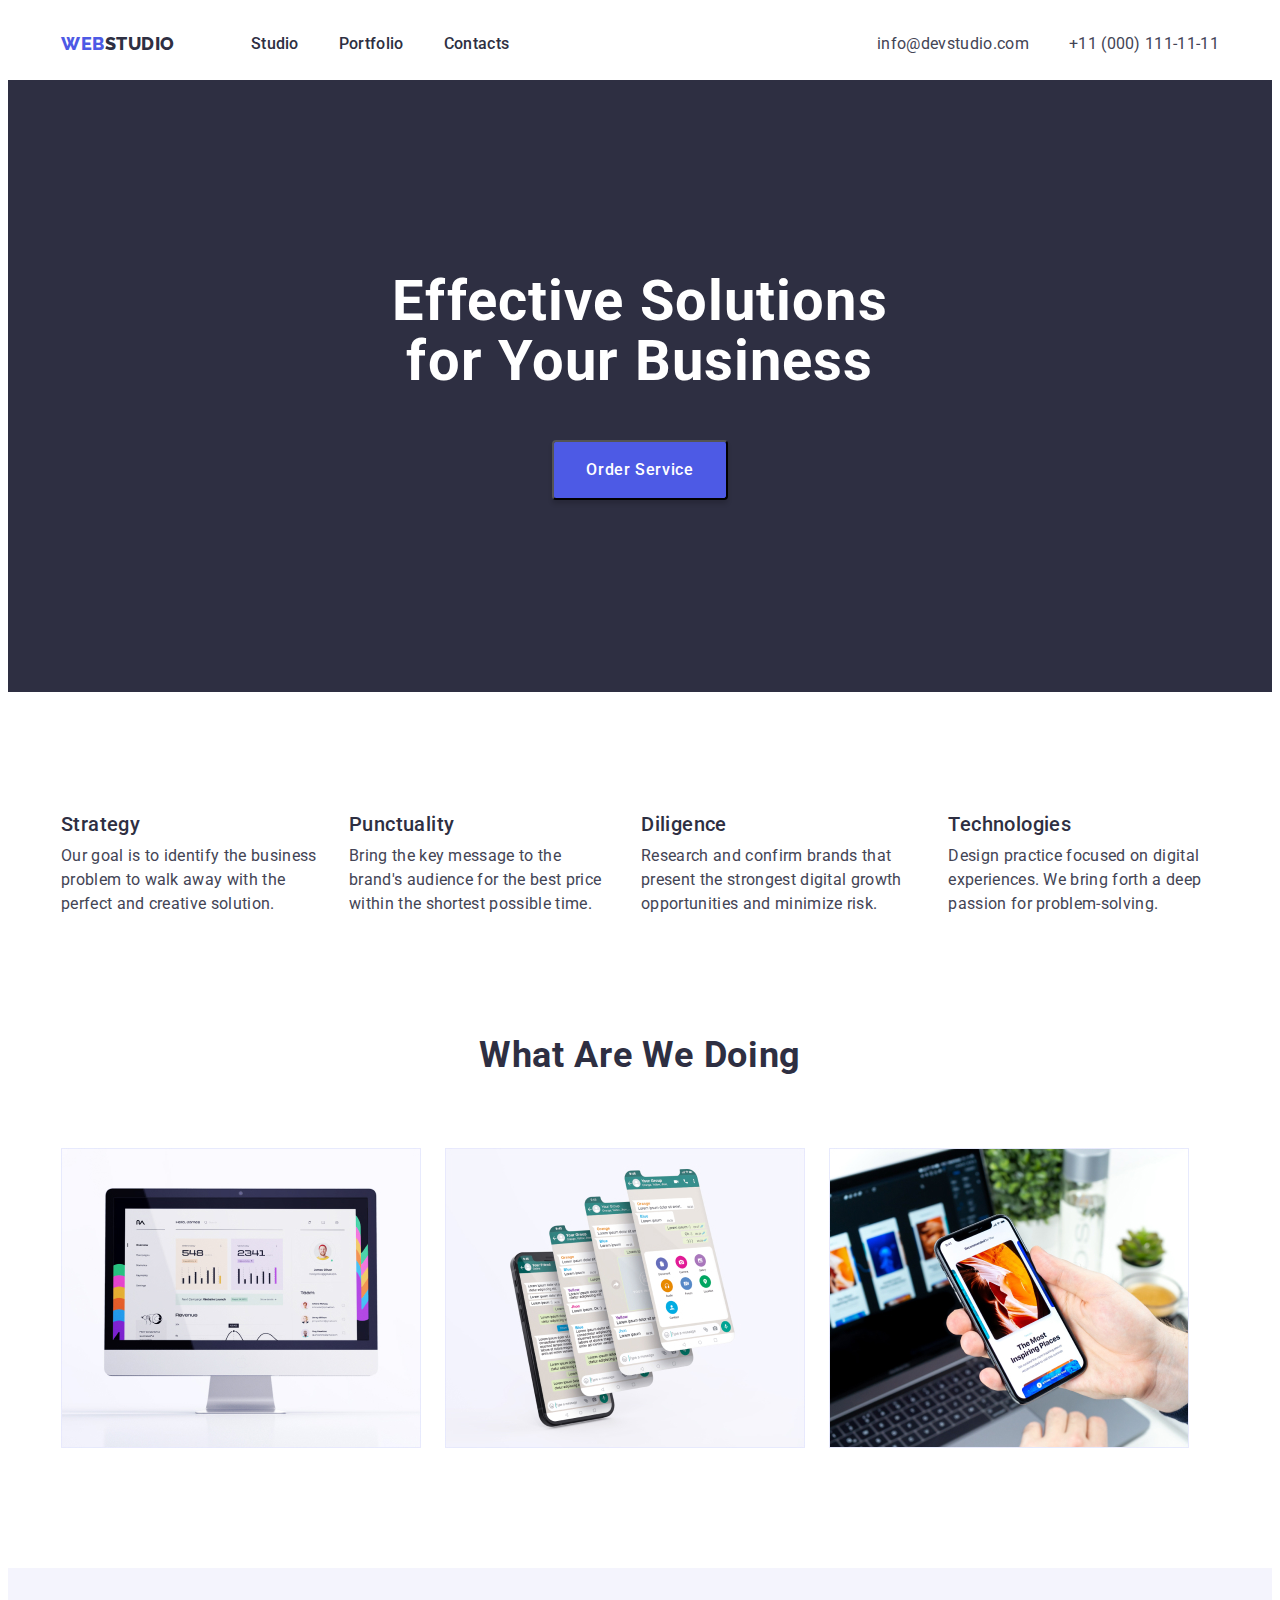
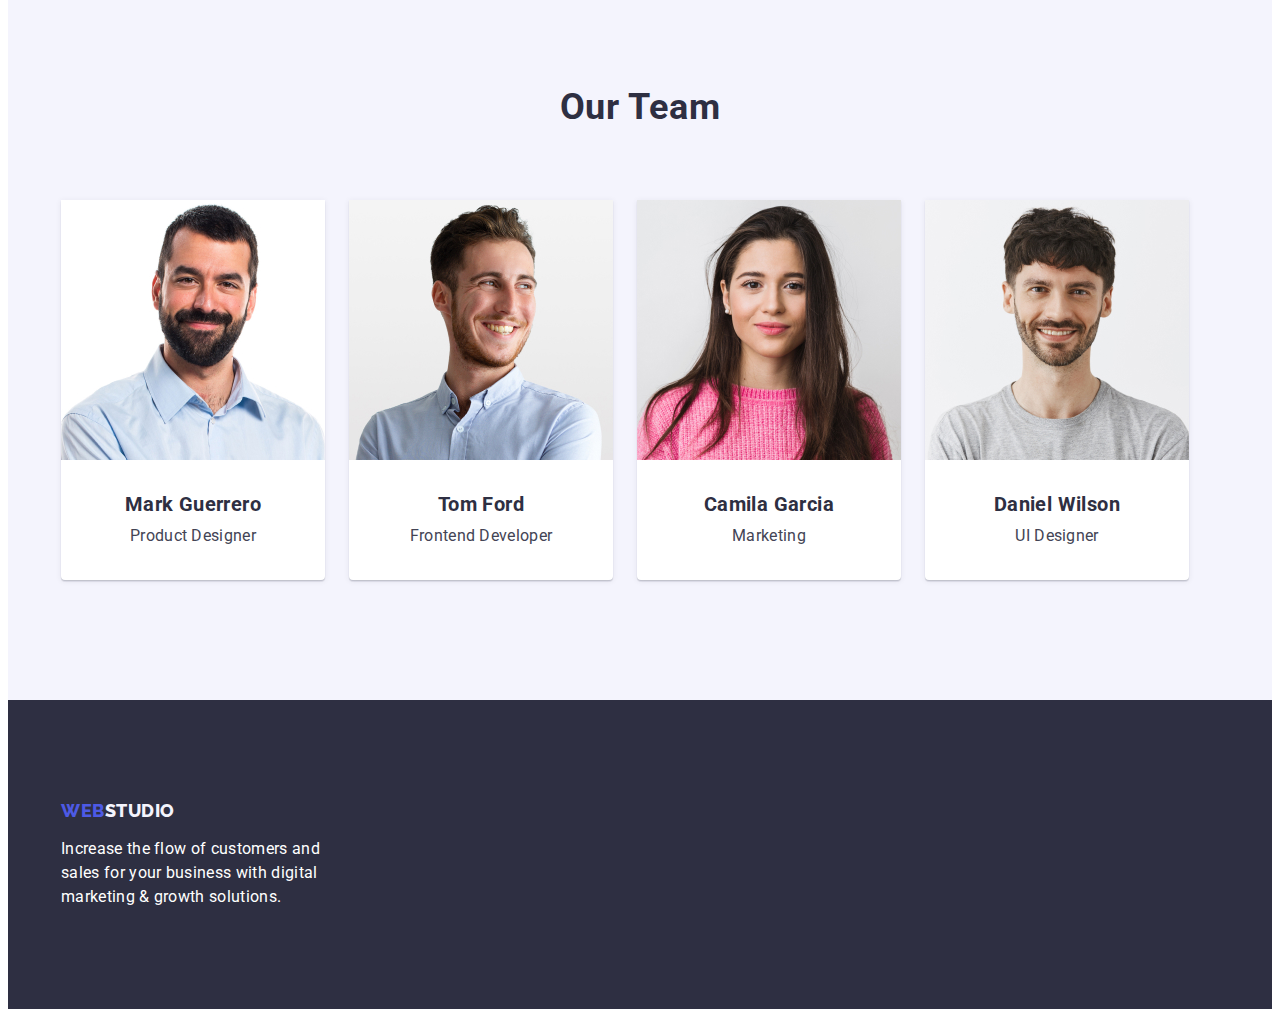
==== index.html @ e47c886a "Initial commit" ====
<!DOCTYPE html>
<html lang="en">

<head>
    <meta charset="UTF-8">
    <meta http-equiv="X-UA-Compatible" content="IE=edge">
    <meta name="viewport" content="width=device-width, initial-scale=1.0">
    <title>Document</title>
    <link rel="stylesheet" href="https://cdnjs.cloudflare.com/ajax/libs/modern-normalize/1.1.0/modern-normalize.min.css"
        integrity="sha512-wpPYUAdjBVSE4KJnH1VR1HeZfpl1ub8YT/NKx4PuQ5NmX2tKuGu6U/JRp5y+Y8XG2tV+wKQpNHVUX03MfMFn9Q=="
        crossorigin="anonymous" referrerpolicy="no-referrer" />
    <link rel="stylesheet" href="./css/styles.css">
    <link rel="preconnect" href="https://fonts.googleapis.com">
    <link rel="preconnect" href="https://fonts.gstatic.com" crossorigin>
    <link
        href="https://fonts.googleapis.com/css2?family=Raleway:wght@800&family=Roboto:wght@400;500;700;900&display=swap"
        rel="stylesheet">
</head>

<body>
    <header class="header">
        <div class="container nav-container">
            <nav class="header-nav">
                <a class="header-logo link" href="./index.html">
                    Web<span class="header-studio link">Studio</span></a>
                <ul class="header-list list">
                    <li class="header-item">
                        <a class="header-link link" href="./index.html">Studio</a>
                    </li>
                    <li class="header-item">
                        <a class="header-link link" href="./portfolio.html">Portfolio</a>
                    </li>
                    <li class="header-item">
                        <a class="header-link link" href="">Contacts</a>
                    </li>

                </ul>
            </nav>
            <address class="address">
                <ul class="contact-list list">
                    <li class="contact-item">
                        <a class="contact-link link" href="mailto:info@devstudio.com">info@devstudio.com</a>
                    </li>
                    <li class="contact-item">
                        <a class="contact-link link" href="tel:+110001111111">+11 (000) 111-11-11</a>
                    </li>
                </ul>
            </address>
        </div>
    </header>
    <main class="main">
        <!-- Section1 -->
        <section class="section-hero">
            <div class="container hero-container">
                <h1 class="hero-title">Effective Solutions for Your Business</h1>
                <button class="button-hero" type="button">Order Service</button>
            </div>
        </section>
        <!-- section2 -->
        <section class="section-feature">
            <div class="container">
                <h2 hidden class="feature-title">Feature</h2>
                <ul class="feature-list list">
                    <li class="feature-item">
                        <h3 class="feature-subtitle">Strategy</h3>
                        <p class="feature-text">Our goal is to identify the business
                            problem to walk away with the perfect and creative solution. </p>
                    </li>
                    <li class="feature-item">
                        <h3 class="feature-subtitle">Punctuality</h3>
                        <p class="feature-text">Bring the key message to the brand's audience for the best price within
                            the
                            shortest possible
                            time.</p>
                    </li>
                    <li class="feature-item">
                        <h3 class="feature-subtitle">Diligence</h3>
                        <p class="feature-text">Research and confirm brands that present the strongest digital growth
                            opportunities and minimize
                            risk.</p>
                    </li>
                    <li class="feature-item">
                        <h3 class="feature-subtitle">Technologies</h3>
                        <p class="feature-text">Design practice focused on digital experiences. We bring forth a deep
                            passion for
                            problem-solving.</p>
                    </li>
                </ul>
            </div>
        </section>
        <!-- section3 -->
        <section class="product">
            <div class="container">
                <h2 class="product-title">What are we doing</h2>
                <ul class="prosuct-list list">
                    <li>
                        <img src="./images/Rectangle1.jpg" alt="Computer" width="360">
                    </li>
                    <li>
                        <img src="./images/Rectangle2.jpg" alt="Phone" width="360">
                    </li>
                    <li>
                        <img src="./images/Rectangle3.jpg" alt="Phone in hand" width="360">
                    </li>
                </ul>
            </div>
        </section>
        <!-- section4 -->
        <section class="team-section">
            <div class="container">
                <h2 class="team-title">Our Team</h2>

                <ul class="team-list list">
                    <li class="team-item">
                        <img src="./images/img1.jpg" alt="Product Designer" width="264">
                        <div class="name-container">
                            <h3 class="team-subtitle">Mark Guerrero</h3>
                            <p class="team-text">Product Designer</p>
                        </div>
                    </li>
                    <li class="team-item">
                        <img src="./images/img2.jpg" alt="Frontend Developer" width="264">
                        <div class="name-container">
                            <h3 class="team-subtitle">Tom Ford</h3>
                            <p class="team-text">Frontend Developer</p>
                        </div>
                    </li>
                    <li class="team-item">
                        <img src="./images/img3.jpg" alt="Marketing" width="264">
                        <div class="name-container">
                            <h3 class="team-subtitle">Camila Garcia</h3>
                            <p class="team-text">Marketing</p>
                        </div>
                    </li>
                    <li class="team-item">
                        <img src="./images/img4.jpg" alt="UI Designer" width="264">
                        <div class="name-container">
                            <h3 class="team-subtitle">Daniel Wilson</h3>
                            <p class="team-text">UI Designer</p>
                        </div>
                    </li>
                </ul>

            </div>
        </section>
    </main>
    <footer class="footer">
        <div class="container">
            <a class="footer-logo link" href="./index.html">Web<span class="footer-studio">Studio</span></a>
            <p class="footer-text">Increase the flow of customers and sales for your business with digital marketing &
                growth solutions.</p>
        </div>
    </footer>
</body>

</html>
---- css/styles.css ----
:root {
    --color-body: #434455;
    --lofo-web: #404bbf;
    --lofo-stydio: #2e2f42;
    --bg-color-body:#ffffff;
    --dop-bg-color: #F4F4FD;
    --button-color: #4D5AE5
}

h1,
h2,
h3,
h4,
h5,
h6,
ul,
p {
    margin: 0;
    padding: 0;
}

img {
    display: block;
    max-width: 100%;
}


                                /* -----------Начало--------- */
body{
    font-family: "Roboto", sans-serif;
    color: #434455;
    background-color: var(--bg-color-body)

}

.container {
    width: 1158px;
    margin: 0 auto;
    padding-left: 15px;
    padding-right: 15px;
    padding-top: 0px;
    padding-bottom: 0px;
    /* outline: 1px solid red; */
}

.list {
    list-style: none;
}

.link {
    text-decoration: none;
}

        
                                /*----------- Шапка ------------*/
    .border-portfolio{
border-bottom: 1px solid #E7E9FC;
    }

 .header {
    background-color: var(--bg-color-body);
}

.nav-container{
    display: flex;
    justify-content: space-between;
    align-items: center;
}

.header-nav{
    display: flex;
        align-items: center;
}

.header-logo {
font-family: "Raleway", sans-serif;
    font-weight: 800;
    font-size: 18px;
    line-height: 1.17;
    align-items: center;
    letter-spacing: 0.03em;
    text-transform: uppercase;
        color: var(--button-color);

        margin-right: 76px;
         padding: 24px 0px;
}
.header-studio {
    
    color: var(--lofo-stydio);
}
.header-list{
    display: flex;
    gap: 40px;
}


.header-link {
 font-weight: 500;
 text-decoration: none;
 font-size: 16px;
 line-height: 1.5;
letter-spacing: 0.02em;
color: var(--lofo-stydio);

 padding: 24px 0px;
}

.header-link:hover,
.header-link:focus{
   color:var(--lofo-web);
}
.address{
    font-style: normal;
}

.contact-list {
    display: flex;
    margin-left: auto;
    align-items: center;
    gap: 40px;
}

.header-item{
    padding: 24px 0px;
}

.contact-link {
font-size: 16px;
line-height: 1.5;
letter-spacing: 0.02em;
color: var(--color-body);
padding: 24px 0px;
}
.contact-link:hover,
.contact-link:focus{
color: var(--lofo-web);}

                                        /* --------section1 ---------*/
.section-hero{
background-color:var(--lofo-stydio);

padding: 192px 0px;
}

.hero-container{
    text-align: center;
}

 .hero-title{
font-size: 56px;
line-height: 1.07;
text-align: center;
letter-spacing: 0.02em;
color: var(--bg-color-body);

margin: 0 auto;
margin-bottom: 48px;
max-width: 496px;
 }

 .button-hero{
    font-family: "Roboto", sans-serif;
    font-weight: 500;
    font-size: 16px;
    line-height: 1.5;
    letter-spacing: 0.04em;
    cursor: pointer;
    align-items: center;

    color: var(--bg-color-body);
    background-color: var(--button-color);
    box-shadow: 0px 4px 4px rgba(0, 0, 0, 0.15);
    border-radius: 4px;

    padding: 16px 32px;

 }
.button-hero:hover,
.button-hero:focus{
    background-color:var(--lofo-web) ;
}
                                                /* ----------section2---------- */
 .section-feature{
    padding-top: 120px;
    padding-bottom: 120px;
 }

 .feature-list{
    display: flex;
    gap: 24px;
 }

 .feature-item{
    min-width: 264px;
 }

 .feature-subtitle{
    font-weight: 500;
    font-size: 20px;
    line-height: 1.2;
    letter-spacing: 0.02em;
    color: var(--lofo-stydio);
    margin-bottom: 8px;
 }

 .feature-text{
    font-size: 16px;
    line-height: 1.5;
    letter-spacing: 0.02em;
    color:var(--color-body);
 }
                                                /*------- section3 ----------*/

 .product{
    padding-bottom: 120px;
 }

.product-title{
    font-size: 36px;
    line-height: 1.11;
    text-align: center;
    letter-spacing: 0.02em;
    text-transform: capitalize;
    color: var(--lofo-stydio);

    margin-bottom: 72px;
}

.prosuct-list{
    display: flex;
    gap: 24px;
}


                                        /* -----------section4 --------*/

 .team-section{
        background-color: var(--dop-bg-color);
        padding-top: 120px;
        padding-bottom: 120px;
 }

 .team-title {

     font-size: 36px;
     line-height: 1.11;
     text-align: center;
     letter-spacing: 0.02em;
     text-transform: capitalize;
     color: var(--lofo-stydio);

     margin-bottom: 72px;
 }

.team-list{
   display: flex;
   gap: 24px;
}

 .team-item{
    text-align: center;

    background-color: var(--bg-color-body);
    box-shadow: 0px 1px 6px rgba(46, 47, 66, 0.08), 0px 1px 1px rgba(46, 47, 66, 0.16), 0px 2px 1px rgba(46, 47, 66, 0.08);
        border-radius: 0px 0px 4px 4px
 }

.name-container {
    padding-top: 32px;
    padding-bottom: 32px;
    padding-left: 16px;
    padding-right: 16px;
}

 
.team-subtitle{
    font-size: 20px;
    line-height: 1.2;
    letter-spacing: 0.02em;
    color: var(--lofo-stydio);
    margin-bottom: 8px;
}

.team-text{
        font-size: 16px;
        line-height: 1.5;
        letter-spacing: 0.02em;
        color: var(--color-body);
}

                                                /* ------------footer------------ */

.footer{
        background-color: var(--lofo-stydio);

        padding-top: 100px;
        padding-bottom: 100px;
}

.footer-logo {
    font-family: "Raleway", sans-serif;
    font-weight: 800;
        font-size: 18px;
        line-height: 1.17;
        align-items: center;
        letter-spacing: 0.03em;
        text-transform: uppercase;
    color:var(--button-color);
}

.footer-studio {
    
font-family: "Raleway", sans-serif;
    font-weight: 800;
    font-size: 18px;
line-height: 1.17;
align-items: center;
letter-spacing: 0.03em;
text-transform: uppercase;
color: var(--dop-bg-color);
}

.footer-text {
    width: 264px;

    font-size: 16px;
    line-height: 1.5;
    letter-spacing: 0.02em;
    color: var(--bg-color-body);

    margin-top: 16px;
}


                                        /* ------------portfolio------------ */
                    
 .portfolio{
    padding-top: 96px ;
    padding-bottom: 152px;
 }

.button-list{
display: flex;
justify-content: center;
gap: 24px;
margin-bottom: 72px;
}

.button-link{
    font-family: "Roboto", sans-serif;
    font-size: 16px;
    line-height: 1.5;
    letter-spacing: 0.04em;
    cursor: pointer;
    background-color: var(--dop-bg-color);

    color: var(--button-color);
    box-shadow: 0px 3px 1px rgba(0, 0, 0, 0.1), 0px 2px 1px rgba(0, 0, 0, 0.08), 0px 2px 2px rgba(0, 0, 0, 0.12);
        border-radius: 4px;

    padding: 12px 24px;
}

.button-link:hover,
.button-link:focus{
    color: var(--bg-color-body);
    background-color: var(--lofo-web);
}

.portfolio-container{
    border: 1px solid #E7E9FC;

    padding: 32px 16px;
}

.photo-list{
    display: flex;
    flex-wrap: wrap;
        list-style: none;
        margin-right: -24px;
        margin-bottom: -48px;
}

.photo-item{

        margin-bottom: 48px;
        margin-right: 24px;
        width: 360px;
}

.no-margin-button{
    margin-bottom: 0;
}

.no-margin-right{
    margin-right: 0;
}

.photo-title{
    font-size: 20px;
    line-height: 1.2;
    letter-spacing: 0.02em;
    color: var(--lofo-stydio);
    margin-bottom: 8px;

}
.photo-text{
    font-size: 16px;
    line-height: 1.5;
    letter-spacing: 0.02em;
    color: var(--color-body);
}
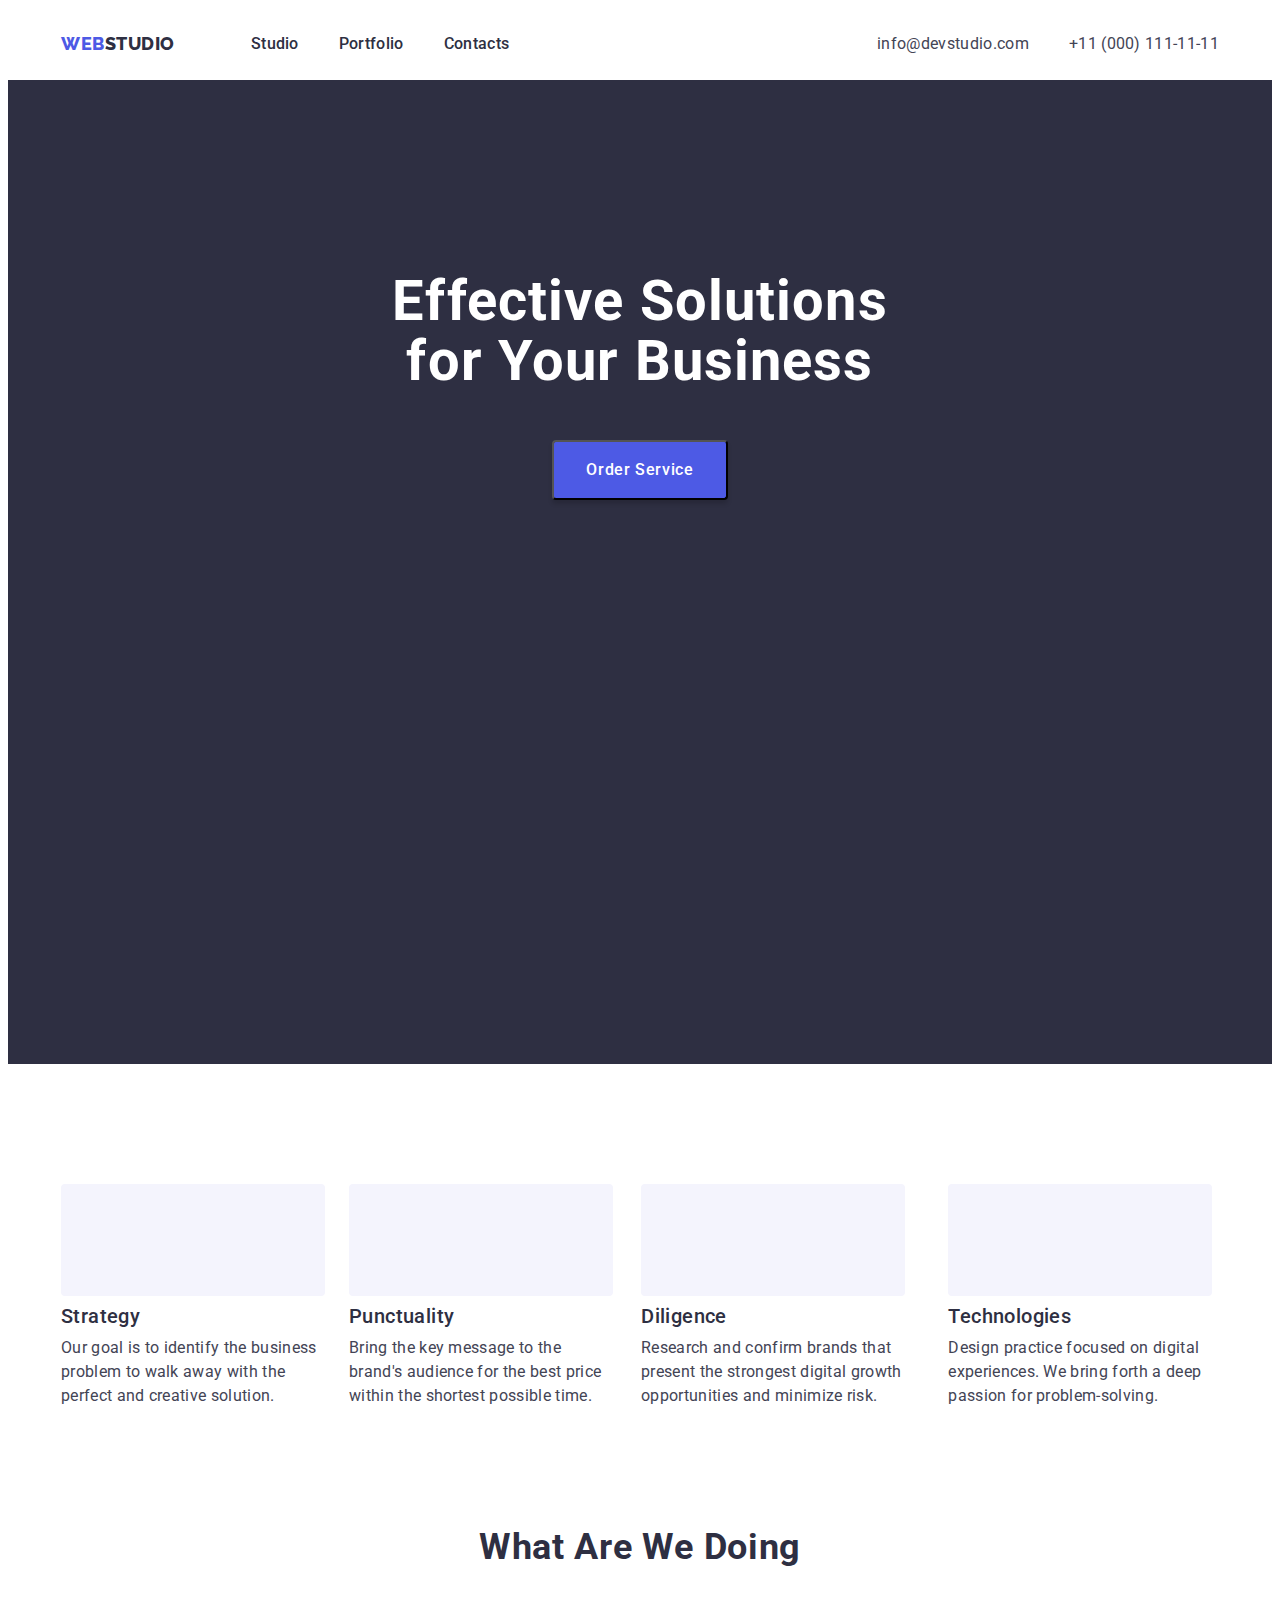
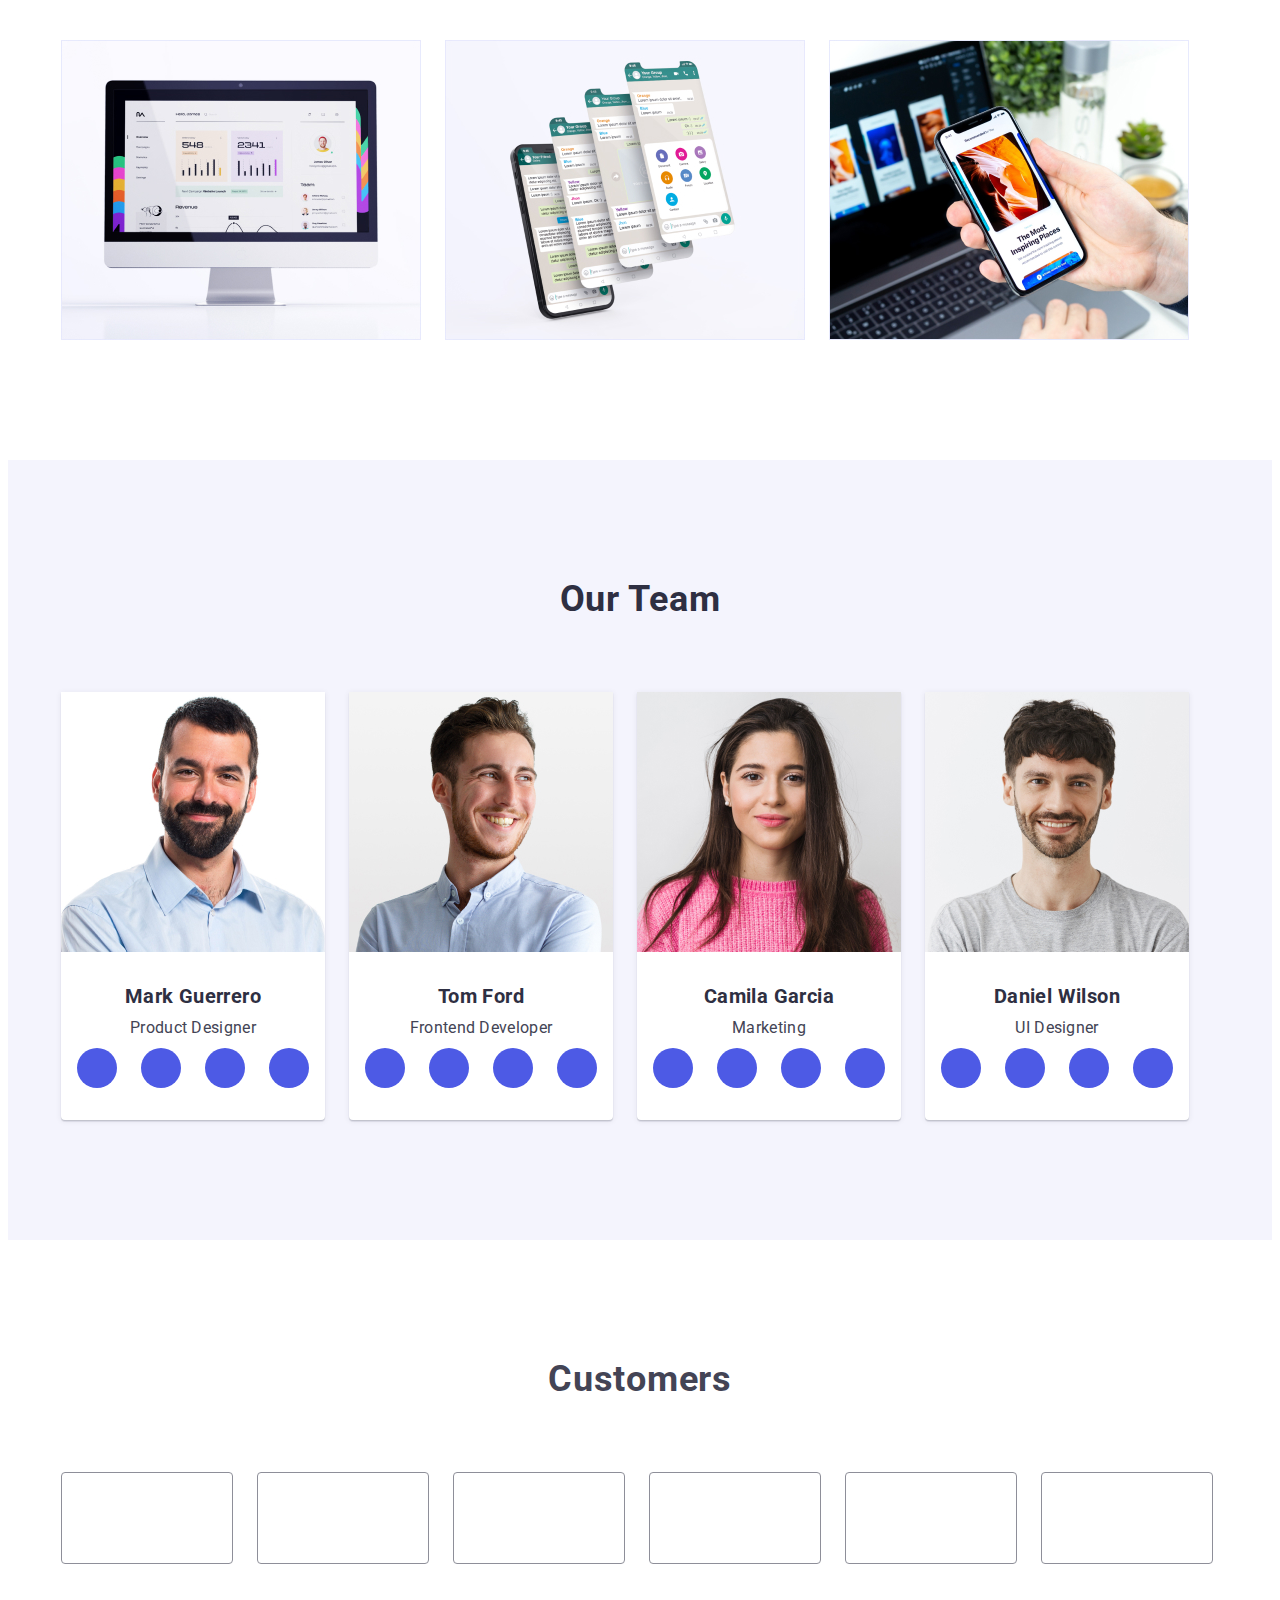
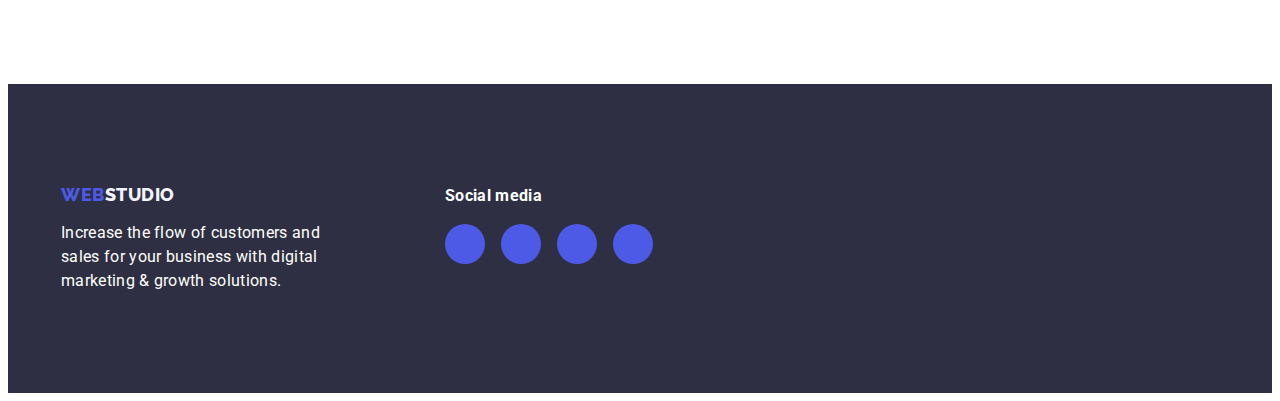
==== commit 275bf5eb: "Без (Fill)" ====
--- a/index.html
+++ b/index.html
@@ -50,11 +50,13 @@
     </header>
     <main class="main">
         <!-- Section1 -->
-        <section class="section-hero">
-            <div class="container hero-container">
-                <h1 class="hero-title">Effective Solutions for Your Business</h1>
-                <button class="button-hero" type="button">Order Service</button>
-            </div>
+        <div class="">
+            <section class="section-hero overlay">
+                <div class="container hero-container">
+                    <h1 class="hero-title">Effective Solutions for Your Business</h1>
+                    <button class="button-hero" type="button">Order Service</button>
+                </div>
+        </div>
         </section>
         <!-- section2 -->
         <section class="section-feature">
@@ -62,11 +64,21 @@
                 <h2 hidden class="feature-title">Feature</h2>
                 <ul class="feature-list list">
                     <li class="feature-item">
+                        <div class="feature-img">
+                            <svg class="feature-icons">
+                                <use href="./images/icons-2.svg#icon-antenna"></use>
+                            </svg>
+                        </div>
                         <h3 class="feature-subtitle">Strategy</h3>
                         <p class="feature-text">Our goal is to identify the business
                             problem to walk away with the perfect and creative solution. </p>
                     </li>
                     <li class="feature-item">
+                        <div class="feature-img">
+                            <svg class="feature-icons">
+                                <use href="./images/icons-2.svg#icon-clock"></use>
+                            </svg>
+                        </div>
                         <h3 class="feature-subtitle">Punctuality</h3>
                         <p class="feature-text">Bring the key message to the brand's audience for the best price within
                             the
@@ -74,12 +86,22 @@
                             time.</p>
                     </li>
                     <li class="feature-item">
+                        <div class="feature-img">
+                            <svg class="feature-icons">
+                                <use href="./images/icons-2.svg#icon-computer"></use>
+                            </svg>
+                        </div>
                         <h3 class="feature-subtitle">Diligence</h3>
                         <p class="feature-text">Research and confirm brands that present the strongest digital growth
                             opportunities and minimize
                             risk.</p>
                     </li>
                     <li class="feature-item">
+                        <div class="feature-img">
+                            <svg class="feature-icons">
+                                <use href="./images/icons-2.svg#icon-astronaut"></use>
+                            </svg>
+                        </div>
                         <h3 class="feature-subtitle">Technologies</h3>
                         <p class="feature-text">Design practice focused on digital experiences. We bring forth a deep
                             passion for
@@ -116,6 +138,40 @@
                         <div class="name-container">
                             <h3 class="team-subtitle">Mark Guerrero</h3>
                             <p class="team-text">Product Designer</p>
+                            <ul class="soc-list list">
+                                <li class="soc-iteam">
+                                    <a class="soc-link link" href="">
+                                        <svg class="soc-icon" width="16" height="16">
+                                            <use href="./images/icon.svg#icon-instagram"></use>
+
+                                        </svg>
+                                    </a>
+                                </li>
+                                <li class="soc-iteam">
+                                    <a class="soc-link link" href="">
+                                        <svg class="soc-icon" width="16" height="16">
+                                            <use href="./images/icon.svg#icon-twitter"></use>
+
+                                        </svg>
+                                    </a>
+                                </li>
+                                <li class="soc-iteam">
+                                    <a class="soc-link link" href=" ">
+                                        <svg class="soc-icon" width="16" height="16">
+                                            <use href="./images/icon.svg#icon-facebook"></use>
+
+                                        </svg>
+                                    </a>
+                                </li>
+                                <li class="soc-iteam">
+                                    <a class="soc-link link" href="">
+                                        <svg class="soc-icon" width="16" height="16">
+                                            <use href="./images/icon.svg#icon-linkedin"></use>
+
+                                        </svg>
+                                    </a>
+                                </li>
+                            </ul>
                         </div>
                     </li>
                     <li class="team-item">
@@ -123,6 +179,39 @@
                         <div class="name-container">
                             <h3 class="team-subtitle">Tom Ford</h3>
                             <p class="team-text">Frontend Developer</p>
+                            <ul class="soc-list list">
+                                <li class="soc-iteam">
+                                    <a class="soc-link link" href="">
+                                        <svg class="soc-icon" width="16" height="16">
+                                            <use href="./images/icon.svg#icon-instagram"></use>
+
+                                        </svg>
+                                    </a>
+                                </li>
+                                <li class="soc-iteam">
+                                    <a class="soc-link link" href="">
+                                        <svg class="soc-icon" width="16" height="16">
+                                            <use href="./images/icon.svg#icon-twitter"></use>
+
+                                        </svg>
+                                    </a>
+                                </li>
+                                <li class="soc-iteam">
+                                    <a class="soc-link link" href=" ">
+                                        <svg class="soc-icon" width="16" height="16">
+                                            <use href="./images/icon.svg#icon-facebook"></use>
+
+                                        </svg>
+                                    </a>
+                                </li>
+                                <li class="soc-iteam">
+                                    <a class="soc-link link" href="">
+                                        <svg class="soc-icon" width="16" height="16">
+                                            <use href="./images/icon.svg#icon-linkedin"></use>
+                                        </svg>
+                                    </a>
+                                </li>
+                            </ul>
                         </div>
                     </li>
                     <li class="team-item">
@@ -130,6 +219,40 @@
                         <div class="name-container">
                             <h3 class="team-subtitle">Camila Garcia</h3>
                             <p class="team-text">Marketing</p>
+                            <ul class="soc-list list">
+                                <li class="soc-iteam">
+                                    <a class="soc-link link" href="">
+                                        <svg class="soc-icon" width="16" height="16">
+                                            <use href="./images/icon.svg#icon-instagram"></use>
+
+                                        </svg>
+                                    </a>
+                                </li>
+                                <li class="soc-iteam">
+                                    <a class="soc-link link" href="">
+                                        <svg class="soc-icon" width="16" height="16">
+                                            <use href="./images/icon.svg#icon-twitter"></use>
+
+                                        </svg>
+                                    </a>
+                                </li>
+                                <li class="soc-iteam">
+                                    <a class="soc-link link" href=" ">
+                                        <svg class="soc-icon" width="16" height="16">
+                                            <use href="./images/icon.svg#icon-facebook"></use>
+
+                                        </svg>
+                                    </a>
+                                </li>
+                                <li class="soc-iteam">
+                                    <a class="soc-link link" href=" ">
+                                        <svg class="soc-icon" width="16" height="16">
+                                            <use href="./images/icon.svg#icon-linkedin"></use>
+
+                                        </svg>
+                                    </a>
+                                </li>
+                            </ul>
                         </div>
                     </li>
                     <li class="team-item">
@@ -137,18 +260,137 @@
                         <div class="name-container">
                             <h3 class="team-subtitle">Daniel Wilson</h3>
                             <p class="team-text">UI Designer</p>
-                        </div>
-                    </li>
-                </ul>
-
+                            <ul class="soc-list list">
+                                <li class="soc-iteam">
+                                    <a class="soc-link link" href="">
+                                        <svg class="soc-icon" width="16" height="16">
+                                            <use href="./images/icon.svg#icon-instagram"></use>
+
+                                        </svg>
+                                    </a>
+                                </li>
+                                <li class="soc-iteam">
+                                    <a class="soc-link link" href="">
+                                        <svg class="soc-icon" width="16" height="16">
+                                            <use href="./images/icon.svg#icon-twitter"></use>
+
+                                        </svg>
+                                    </a>
+                                </li>
+                                <li class="soc-iteam">
+                                    <a class="soc-link link" href=" ">
+                                        <svg class="soc-icon" width="16" height="16">
+                                            <use href="./images/icon.svg#icon-facebook"></use>
+
+                                        </svg>
+                                    </a>
+                                </li>
+                                <li class="soc-iteam">
+                                    <a class="soc-link link" href=" ">
+                                        <svg class="soc-icon" width="16" height="16">
+                                            <use href="./images/icon.svg#icon-linkedin"></use>
+
+                                        </svg>
+                                    </a>
+                                </li>
+                            </ul>
+                        </div>
+                    </li>
+                </ul>
+
+            </div>
+        </section>
+        <section class="partners">
+            <div class="container partners-wrap">
+                <h2 class="partners-title">Customers</h2>
+                <ul class="partners-list list">
+                    <li class="partnesrs-iteam">
+                        <a class="partners-link link" href="#">
+                            <svg class="partners-icon" width="104" height="56">
+                                <use href="./images/icons-2.svg#icon-Log-1"></use>
+                            </svg>
+                        </a>
+                    </li>
+                    <li class="partnesrs-iteam">
+                        <a class="partners-link link" href="#">
+                            <svg class="partners-icon" width="104" height="56">
+                                <use href="./images/icons-2.svg#icon-Logo-2"></use>
+                            </svg>
+                        </a>
+                    </li>
+                    <li class="partnesrs-iteam">
+                        <a class="partners-link link" href="#">
+                            <svg class="partners-icon" width="104" height="56">
+                                <use href="./images/icons-2.svg#icon-Logo-3"></use>
+                            </svg>
+                        </a>
+                    </li>
+                    <li class="partnesrs-iteam">
+                        <a class="partners-link link" href="#">
+                            <svg class="partners-icon" width="104" height="56">
+                                <use href="./images/icons-2.svg#icon-logo-4"></use>
+                            </svg>
+                        </a>
+                    </li>
+                    <li class="partnesrs-iteam">
+                        <a class="partners-link link" href="#">
+                            <svg class="partners-icon" width="104" height="56">
+                                <use href="./images/icons-2.svg#icon-Logo-5"></use>
+                            </svg>
+                        </a>
+                    </li>
+                    <li class="partnesrs-iteam">
+                        <a class="partners-link link" href="#">
+                            <svg class="partners-icon" width="104" height="56">
+                                <use href="./images/icons-2.svg#icon-Logo-6"></use>
+                            </svg>
+                        </a>
+                    </li>
+                </ul>
             </div>
         </section>
     </main>
     <footer class="footer">
-        <div class="container">
-            <a class="footer-logo link" href="./index.html">Web<span class="footer-studio">Studio</span></a>
-            <p class="footer-text">Increase the flow of customers and sales for your business with digital marketing &
-                growth solutions.</p>
+        <div class="container footer-flex">
+            <div class="footer-wrap">
+                <a class="footer-logo link" href="./index.html">Web<span class="footer-studio">Studio</span></a>
+                <p class="footer-text">Increase the flow of customers and sales for your business with digital marketing
+                    &
+                    growth solutions.</p>
+            </div>
+            <div class="footer-wrap-soc">
+                <h3 class="footer-list-title">Social media</h3>
+                <ul class="footer-list list">
+                    <li class="footer-iteam link">
+                        <a class="footer-link" href="">
+                            <svg width="24" height="24">
+                                <use href="./images/icon.svg#icon-instagram"></use>
+                            </svg>
+                        </a>
+                    </li>
+                    <li class="footer-iteam link">
+                        <a class="footer-link" href="">
+                            <svg width="24" height="24">
+                                <use href="./images/icon.svg#icon-twitter"></use>
+                            </svg>
+                        </a>
+                    </li>
+                    <li class="footer-iteam link">
+                        <a class="footer-link" href="">
+                            <svg width="24" height="24">
+                                <use href="./images/icon.svg#icon-facebook"></use>
+                            </svg>
+                        </a>
+                    </li>
+                    <li class="footer-iteam link">
+                        <a class="footer-link" href="">
+                            <svg width="24" height="24">
+                                <use href="./images/icon.svg#icon-linkedin"></use>
+                            </svg>
+                        </a>
+                    </li>
+                </ul>
+            </div>
         </div>
     </footer>
 </body>
--- a/css/styles.css
+++ b/css/styles.css
@@ -137,6 +137,19 @@
 color: var(--lofo-web);}
 
                                         /* --------section1 ---------*/
+
+    .overlay{
+        max-width: 1600px;
+        height: 600px;
+        background-image: linear-gradient(rgba(46, 47, 66, 0.7),rgba(46, 47, 66, 0.7)),url(../images/people-office.jpg);
+        background-repeat: no-repeat;
+        background-position: center;
+        background-size: cover;
+
+        margin-left: auto;
+        margin-right: auto;
+    }   
+
 .section-hero{
 background-color:var(--lofo-stydio);
 
@@ -190,6 +203,27 @@
     display: flex;
     gap: 24px;
  }
+/* Photo */
+.feature-img{
+    width: 264px;
+    height: 112px;
+
+    display: flex;
+    align-items: center;
+    justify-content: center;
+
+    background-color: #F4F4FD;
+    border-radius: 4px;
+
+    margin-bottom: 8px;
+}
+
+.feature-icons{
+    height: 60px;
+    width: 64px;
+    display: flex;
+}
+
 
  .feature-item{
     min-width: 264px;
@@ -273,6 +307,34 @@
     padding-right: 16px;
 }
 
+.soc-list{
+    display: flex;
+    justify-content: center;
+    gap: 24px;
+    margin-top: 8px;
+}
+
+.soc-iteam{
+    width: 40px;
+    height: 40px;
+}
+
+.soc-link{
+    width: 100%;
+    height: 100%;
+    border-radius: 50%;
+    background-color: var(--button-color) ;
+    display: flex;
+    align-items: center;
+    justify-content: center;
+}
+
+
+.soc-link:hover,
+.soc-link:focus{
+    background-color: var(--lofo-web);
+}
+
  
 .team-subtitle{
     font-size: 20px;
@@ -289,13 +351,68 @@
         color: var(--color-body);
 }
 
+                                                                         /* partners */
+.partners-wrap{
+   padding-top: 120px;
+   padding-bottom: 120px;
+}
+
+.partners-title{
+    font-weight: 700;
+        font-size: 36px;
+        line-height: 1.11;
+
+        text-align: center;
+            letter-spacing: 0.02em;
+            text-transform: capitalize;
+
+            margin-bottom: 72px;
+}
+
+.partners-list{
+    display: flex;
+    gap: 24px;
+}
+
+.partners-link{
+    display: flex;
+    align-items: center;
+    justify-content: center;
+    
+    width: 170px;
+    height: 90px;
+
+    border: 1px solid #8E8F99;
+        border-radius: 4px;
+}
+
+.partners-link:hover,
+.partners-link:focus{
+    border: 1px solid var(--lofo-web);
+        border-radius: 4px;
+}
+
+/* 
+.partners-icon{
+    fill: currentColor;
+}
+ */
+
+/* .partners-icon:hover,
+.partners-icon:focus{
+    fill: var(--lofo-web);
+} */
+
                                                 /* ------------footer------------ */
 
 .footer{
         background-color: var(--lofo-stydio);
-
         padding-top: 100px;
         padding-bottom: 100px;
+}
+
+.footer-flex{
+    display: flex;
 }
 
 .footer-logo {
@@ -332,6 +449,47 @@
     margin-top: 16px;
 }
 
+.footer-wrap-soc{
+    margin-left: 120px;
+}
+
+.footer-list-title{
+    font-size: 16px;
+        line-height:1.5;
+
+        letter-spacing: 0.02em;
+
+        color: #FFFFFF;
+
+        margin-bottom: 16px;
+}
+
+.footer-list{
+    display: flex;
+    gap: 16px;
+}
+
+.footer-iteam{
+    width: 40px;
+        height: 40px;
+}
+
+.footer-link{
+    width: 100%;
+        height: 100%;
+        border-radius: 50%;
+        background-color: var(--button-color);
+        display: flex;
+        align-items: center;
+        justify-content: center;
+}
+
+.footer-link:hover,
+.footer-link:focus{
+    background-color: #31D0AA;
+}
+
+
 
                                         /* ------------portfolio------------ */
                     
